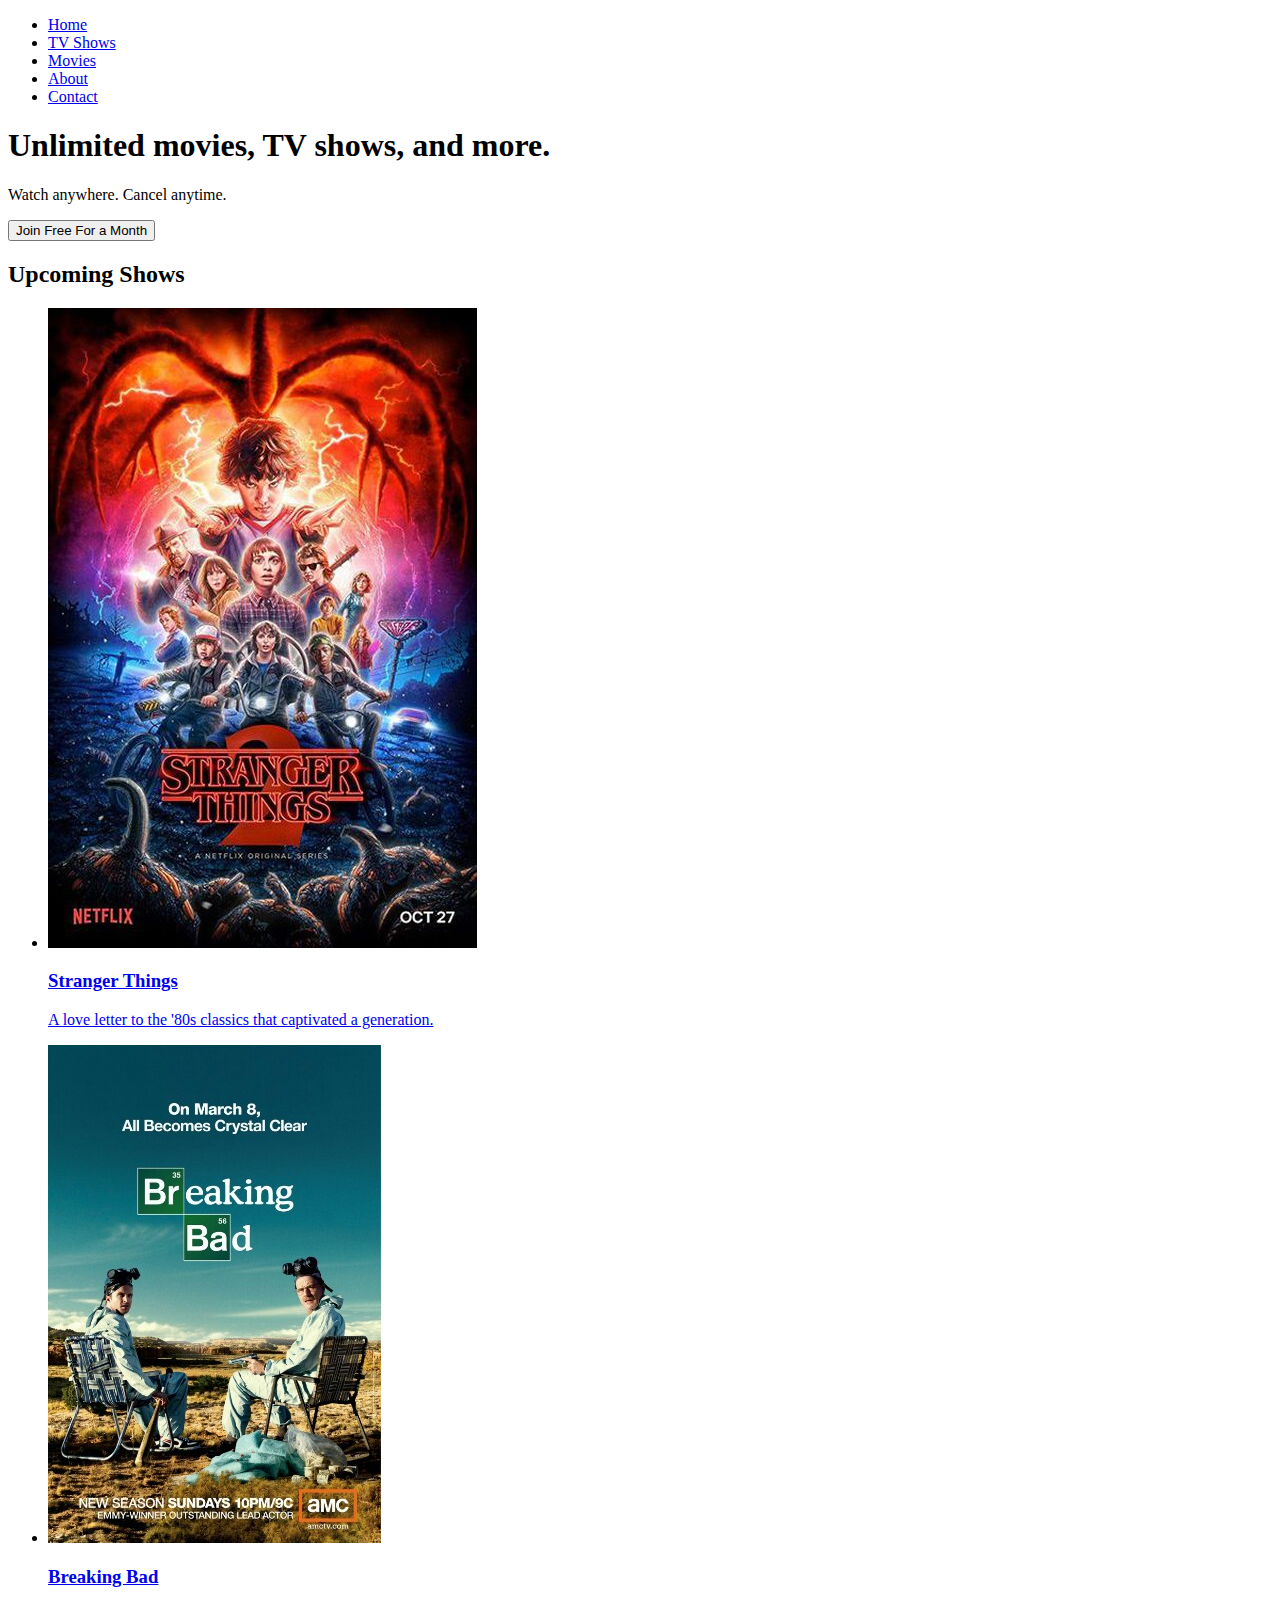
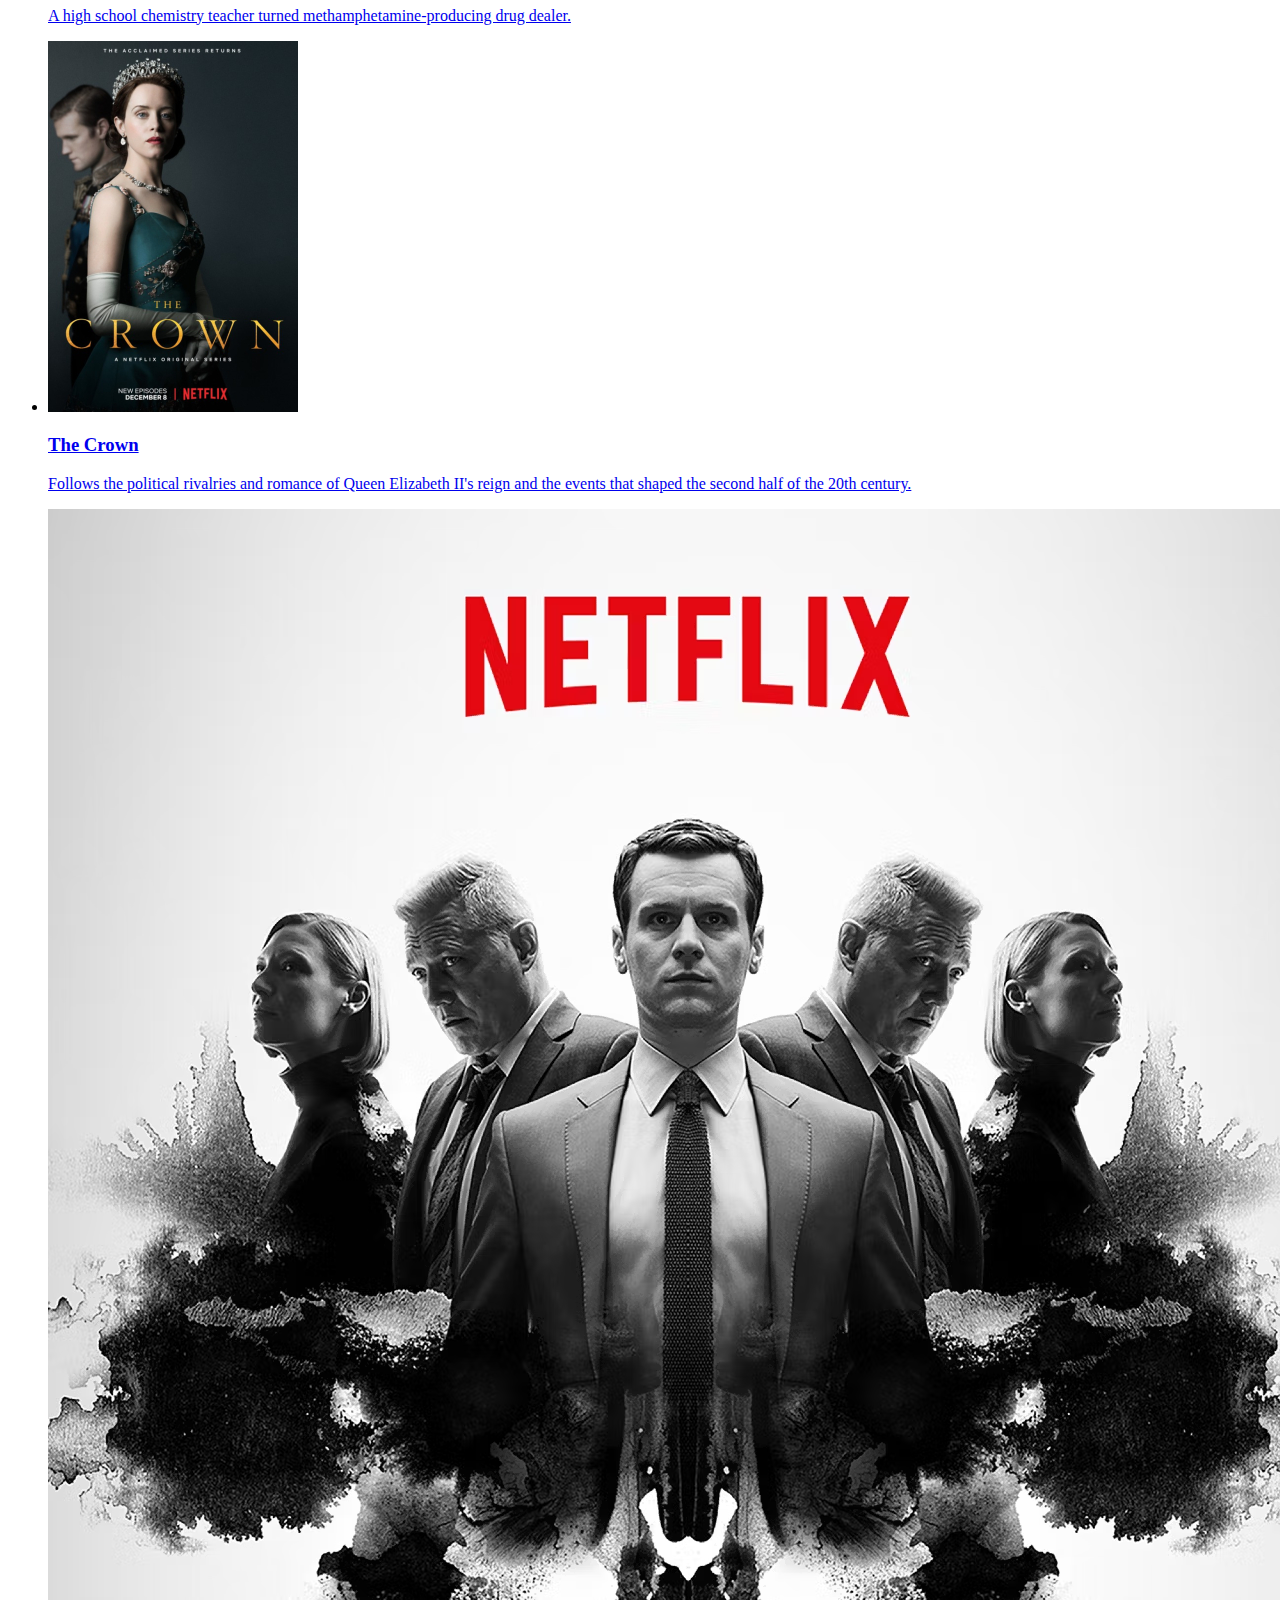
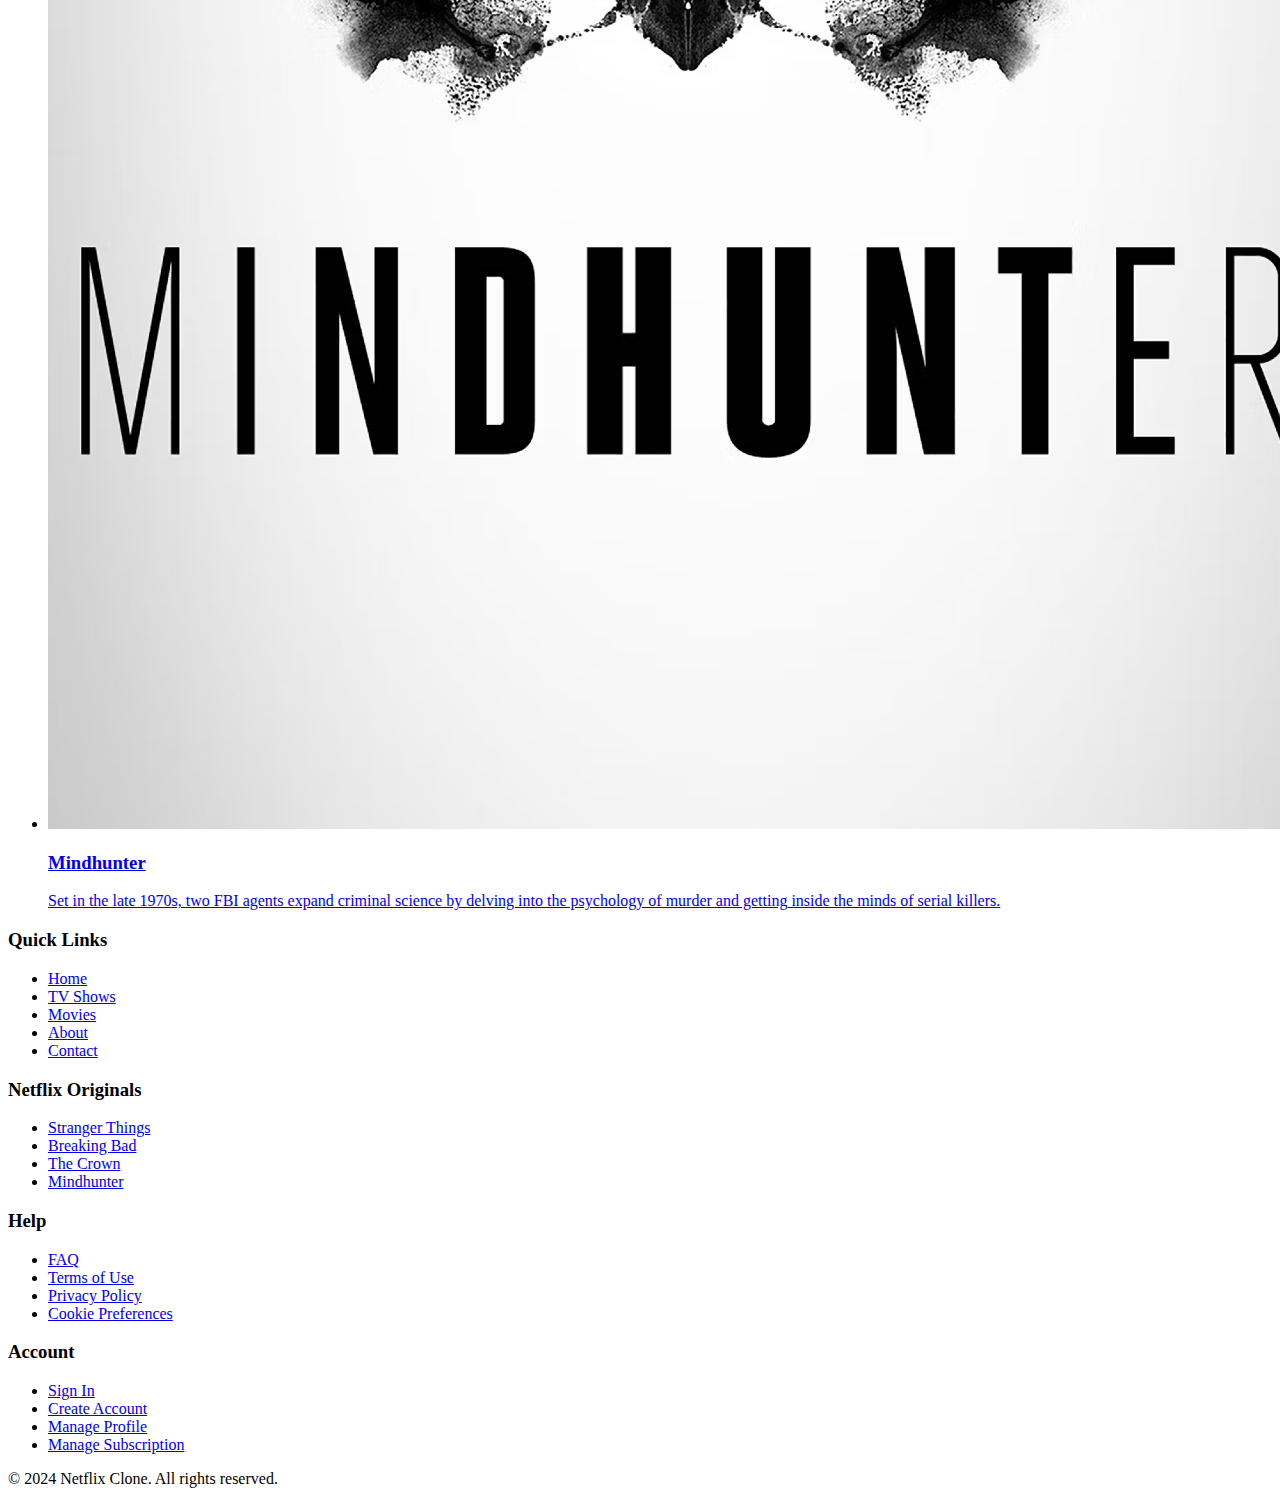
==== index.html @ 42d57135 "Add files via upload" ====
<!DOCTYPE html>
<html lang="en">
<head>
    <meta charset="UTF-8">
    <meta name="viewport" content="width=device-width, initial-scale=1.0">
    <link rel="stylesheet" href="style.css">
    <title>Netflix Clone</title>
    <link href="https://fonts.googleapis.com/css2?family=Roboto:wght@400;700&display=swap" rel="stylesheet">
</head>
<body>
    <header>
        <nav class="navbar">
            <div class="logo"></div>
            <ul>
                <li><a href="index.html">Home</a></li>
                <li><a href="tv-shows.html">TV Shows</a></li>
                <li><a href="movies.html">Movies</a></li>
                <li><a href="about.html">About</a></li>
                <li><a href="Contact.html">Contact</a></li>
            </ul>
        </nav>
        <div class="hero">
            <h1>Unlimited movies, TV shows, and more.</h1>
            <p>Watch anywhere. Cancel anytime.</p>
            <button class="cta-button">Join Free For a Month</button>
        </div>
    </header>
    <section class="Upcoming-shows">
        <h2>Upcoming Shows</h2>
        <ul class="show-list">
            <li class="show-item">
                <a href="#">
                    <img src="Photo/759739.entity.jpg" alt="Stranger Things">
                    <h3>Stranger Things</h3>
                    <p>A love letter to the '80s classics that captivated a generation.</p>
                </a>
            </li>
            <li class="show-item">
                <a href="#">
                    <img src="Photo/Breaking_bad_2_temporada_poster.jpg" alt="Breaking Bad">
                    <h3>Breaking Bad</h3>
                    <p>A high school chemistry teacher turned methamphetamine-producing drug dealer.</p>
                </a>
            </li>
            <li class="show-item">
                <a href="#">
                    <img src="Photo/The_Crown_season_2.jpeg" alt="The Crown">
                    <h3>The Crown</h3>
                    <p>Follows the political rivalries and romance of Queen Elizabeth II's reign and the events that shaped the second half of the 20th century.</p>
                </a>
            </li>
            <li class="show-item">
                <a href="#">
                    <img src="Photo/mindhunter-tv-poster.avif" alt="Mindhunter">
                    <h3>Mindhunter</h3>
                    <p>Set in the late 1970s, two FBI agents expand criminal science by delving into the psychology of murder and getting inside the minds of serial killers.</p>
                </a>
            </li>
        </ul>
    </section>

    <footer>
        <div class="footer-container">
            <div class="footer-links">
                <h3>Quick Links</h3>
                <ul>
                    <li><a href="index.html">Home</a></li>
                    <li><a href="tv-shows.html">TV Shows</a></li>
                    <li><a href="movies.html">Movies</a></li>
                    <li><a href="about.html">About</a></li>
                    <li><a href="contact.html">Contact</a></li>
                </ul>
            </div>
            <div class="footer-links">
                <h3>Netflix Originals</h3>
                <ul>
                    <li><a href="#">Stranger Things</a></li>
                    <li><a href="#">Breaking Bad</a></li>
                    <li><a href="#">The Crown</a></li>
                    <li><a href="#">Mindhunter</a></li>
                </ul>
            </div>
            <div class="footer-links">
                <h3>Help</h3>
                <ul>
                    <li><a href="#">FAQ</a></li>
                    <li><a href="#">Terms of Use</a></li>
                    <li><a href="#">Privacy Policy</a></li>
                    <li><a href="#">Cookie Preferences</a></li>
                </ul>
            </div>
            <div class="footer-links">
                <h3>Account</h3>
                <ul>
                    <li><a href="#">Sign In</a></li>
                    <li><a href="#">Create Account</a></li>
                    <li><a href="#">Manage Profile</a></li>
                    <li><a href="#">Manage Subscription</a></li>
                </ul>
            </div>
        </div>
        <div class="footer-bottom">
            <p>&copy; 2024 Netflix Clone. All rights reserved.</p>
        </div>
    </footer>
</body>
</html>
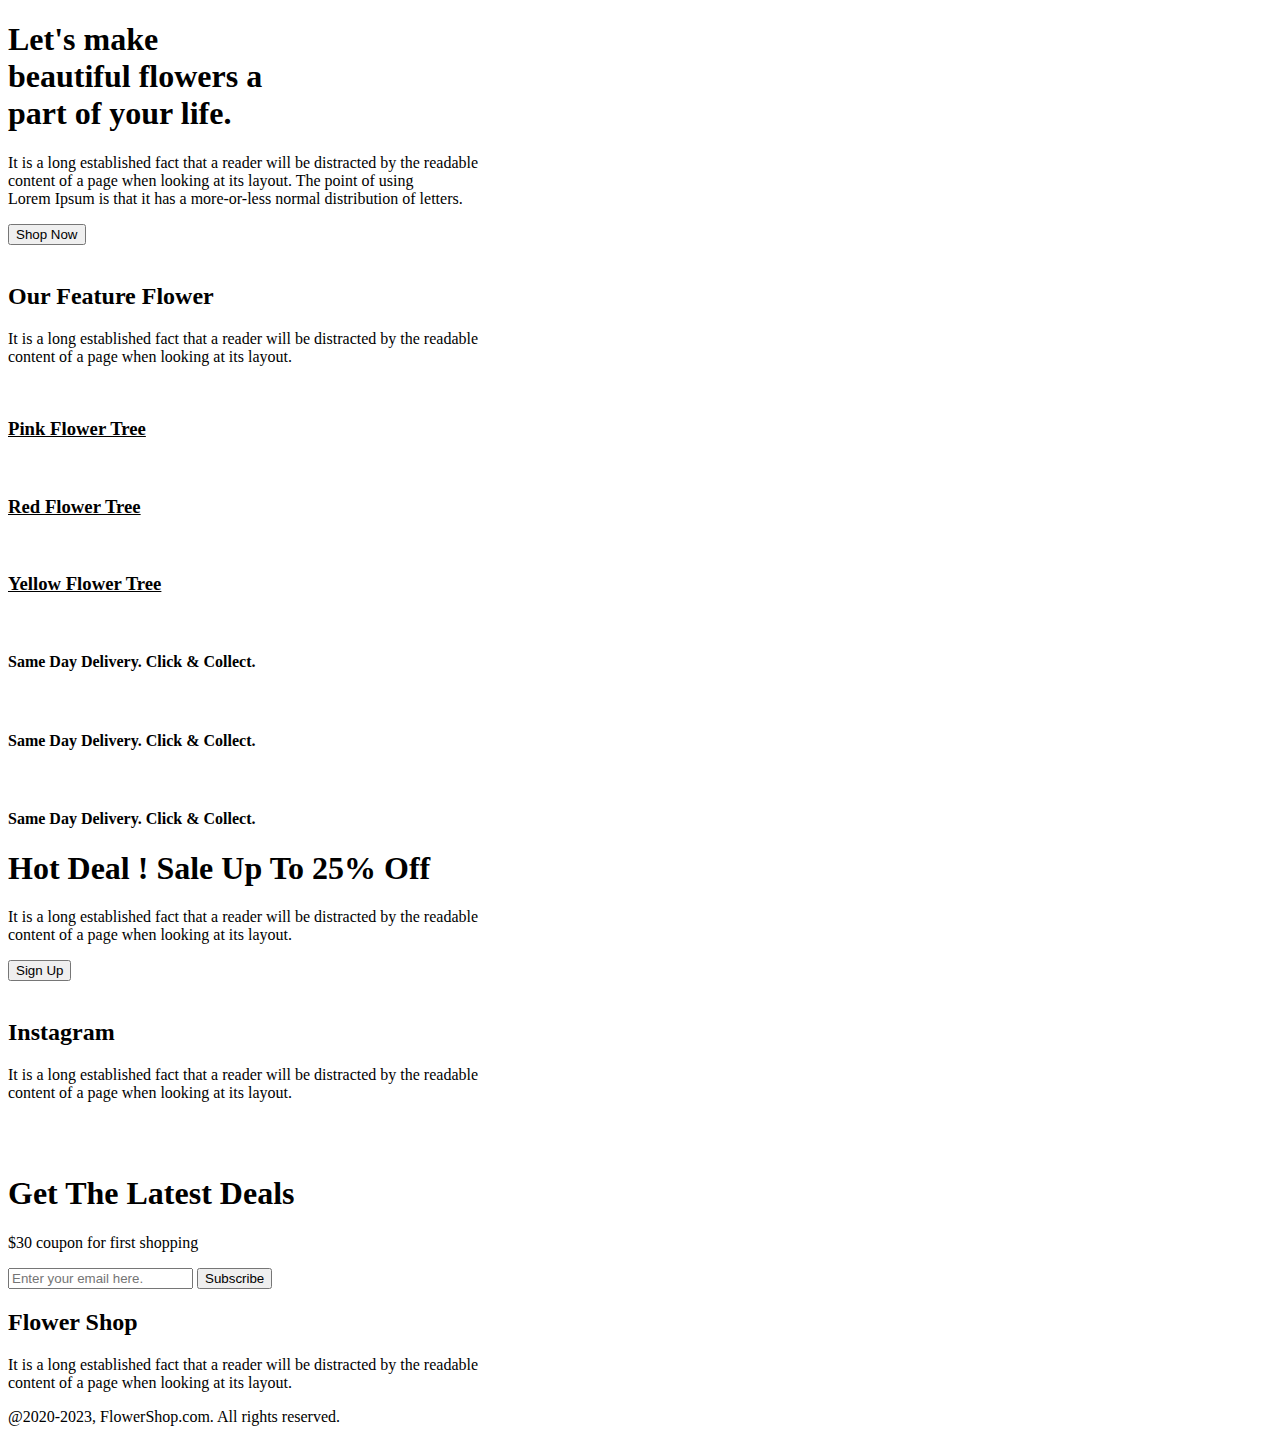
==== commit 2229f5fb: "Add files via upload" ====
--- a/index.html
+++ b/index.html
@@ -1,107 +1,118 @@
-<!DOCTYPE html>
-<html lang="en">
-<head>
-    <meta charset="UTF-8">
-    <meta name="viewport" content="width=device-width, initial-scale=1.0">
-    <link rel="stylesheet" href="style.css">
-    <title>Netflix Clone</title>
-    <link href="https://fonts.googleapis.com/css2?family=Roboto:wght@400;700&display=swap" rel="stylesheet">
-</head>
-<body>
-    <header>
-        <nav class="navbar">
-            <div class="logo"></div>
-            <ul>
-                <li><a href="index.html">Home</a></li>
-                <li><a href="tv-shows.html">TV Shows</a></li>
-                <li><a href="movies.html">Movies</a></li>
-                <li><a href="about.html">About</a></li>
-                <li><a href="Contact.html">Contact</a></li>
-            </ul>
-        </nav>
-        <div class="hero">
-            <h1>Unlimited movies, TV shows, and more.</h1>
-            <p>Watch anywhere. Cancel anytime.</p>
-            <button class="cta-button">Join Free For a Month</button>
-        </div>
-    </header>
-    <section class="Upcoming-shows">
-        <h2>Upcoming Shows</h2>
-        <ul class="show-list">
-            <li class="show-item">
-                <a href="#">
-                    <img src="Photo/759739.entity.jpg" alt="Stranger Things">
-                    <h3>Stranger Things</h3>
-                    <p>A love letter to the '80s classics that captivated a generation.</p>
-                </a>
-            </li>
-            <li class="show-item">
-                <a href="#">
-                    <img src="Photo/Breaking_bad_2_temporada_poster.jpg" alt="Breaking Bad">
-                    <h3>Breaking Bad</h3>
-                    <p>A high school chemistry teacher turned methamphetamine-producing drug dealer.</p>
-                </a>
-            </li>
-            <li class="show-item">
-                <a href="#">
-                    <img src="Photo/The_Crown_season_2.jpeg" alt="The Crown">
-                    <h3>The Crown</h3>
-                    <p>Follows the political rivalries and romance of Queen Elizabeth II's reign and the events that shaped the second half of the 20th century.</p>
-                </a>
-            </li>
-            <li class="show-item">
-                <a href="#">
-                    <img src="Photo/mindhunter-tv-poster.avif" alt="Mindhunter">
-                    <h3>Mindhunter</h3>
-                    <p>Set in the late 1970s, two FBI agents expand criminal science by delving into the psychology of murder and getting inside the minds of serial killers.</p>
-                </a>
-            </li>
-        </ul>
-    </section>
-
-    <footer>
-        <div class="footer-container">
-            <div class="footer-links">
-                <h3>Quick Links</h3>
-                <ul>
-                    <li><a href="index.html">Home</a></li>
-                    <li><a href="tv-shows.html">TV Shows</a></li>
-                    <li><a href="movies.html">Movies</a></li>
-                    <li><a href="about.html">About</a></li>
-                    <li><a href="contact.html">Contact</a></li>
-                </ul>
-            </div>
-            <div class="footer-links">
-                <h3>Netflix Originals</h3>
-                <ul>
-                    <li><a href="#">Stranger Things</a></li>
-                    <li><a href="#">Breaking Bad</a></li>
-                    <li><a href="#">The Crown</a></li>
-                    <li><a href="#">Mindhunter</a></li>
-                </ul>
-            </div>
-            <div class="footer-links">
-                <h3>Help</h3>
-                <ul>
-                    <li><a href="#">FAQ</a></li>
-                    <li><a href="#">Terms of Use</a></li>
-                    <li><a href="#">Privacy Policy</a></li>
-                    <li><a href="#">Cookie Preferences</a></li>
-                </ul>
-            </div>
-            <div class="footer-links">
-                <h3>Account</h3>
-                <ul>
-                    <li><a href="#">Sign In</a></li>
-                    <li><a href="#">Create Account</a></li>
-                    <li><a href="#">Manage Profile</a></li>
-                    <li><a href="#">Manage Subscription</a></li>
-                </ul>
-            </div>
-        </div>
-        <div class="footer-bottom">
-            <p>&copy; 2024 Netflix Clone. All rights reserved.</p>
-        </div>
-    </footer>
-</body>
+<!DOCTYPE html>
+<html lang="en">
+<head>
+    <meta charset="UTF-8">
+    <meta name="viewport" content="width=device-width, initial-scale=1.0">
+    <link rel="stylesheet" href="style.css">
+    <title>Online Flower shop</title>
+</head>
+<body>
+    <header>
+        <!-- parent div -->
+        <div class="h-container">
+                <div>
+                    <h1 id="h1">Let's make <br>
+                        beautiful flowers a <br>
+                         part of your life.</h1>
+                         <p class="paragraph">It is a long established fact that a reader will be distracted by the readable <br> content of a page when looking at its layout. The point of using <br> Lorem Ipsum is that it has a more-or-less normal distribution of letters.</p>
+                         <button class="p-btn">Shop Now</button>
+                </div>
+ 
+                <div class="h-img">
+                    <img src="Flower Asset/pngwing 10.png" alt="">
+                </div>
+
+        </div>
+
+    </header>
+
+    <main class="main">
+        <div class="Feature-class">
+            <h2>Our Feature Flower</h2>
+            <p class="paragraph">It is a long established fact that a reader will be distracted by the readable <br>content of a page when looking at its layout.</p>
+        </div>
+
+       <div class="feature-img">
+        <div class="feature-img1">
+            <img src="Flower Asset/pngwing 6.png" alt="">
+            <h3><u>Pink Flower Tree</u></h3>
+        </div>
+        <div class="feature-img2">
+            <img id="img2" src="Flower Asset/pngwing 5.png" alt="">
+            <h3><u>Red Flower Tree</u></h3>
+        </div>
+        <div class="feature-img3">
+            <img id="img3" src="Flower Asset/pngwing 7.png" alt="">
+            <h3><u>Yellow Flower Tree</u></h3>
+        </div>
+       </div>
+
+       <!-- delivery div -->
+       <div class="delivery-class">
+                <div >
+                    <img src="Flower Asset/Group 57.png" alt="">
+                    <h4>Same Day Delivery. Click & Collect.</h4>
+                </div>
+
+                <div >
+                    <img src="Flower Asset/Group 58.png" alt="">
+                    <h4>Same Day Delivery. Click & Collect.</h4>
+                </div>
+
+                <div >
+                    <img src="Flower Asset/Group 59.png" alt="">
+                    <h4>Same Day Delivery. Click & Collect.</h4>
+                </div>
+       </div>
+
+
+       <section>
+        <div class="hot-container">
+            <div class="hot-content">
+                <h1 id="h1">Hot Deal ! Sale Up To 25% <span id="off"> Off</span> </h1>
+                     <p class="paragraph">It is a long established fact that a reader will be distracted by the readable <br> content of a page when looking at its layout.</p>
+                     <button class="p-btn">Sign Up</button>
+            </div>
+
+            <div class="hot-img">
+                <img src="Flower Asset/pngwing 8.png" alt="">
+            </div>
+
+    </div>
+       </section>
+
+       <div class="Feature-class">
+        <h2>Instagram</h2>
+        <p class="paragraph">It is a long established fact that a reader will be distracted by the readable <br>content of a page when looking at its layout.</p>
+    </div>
+
+    <div class="suqare-img">
+        <img src="Flower Asset/Flower 01.png" alt="">
+        <img src="Flower Asset/Rectangle 5.png" alt="">
+        <img src="Flower Asset/Rectangle 6.png" alt="">
+        <img src="Flower Asset/Rectangle 4.png" alt="">
+    </div>
+
+
+    <div class="last-img">
+        <img src="Flower Asset/Rectangle 9.png" alt="">
+        <h1 class="hello">Get The Latest Deals</h1>
+        <p class="bottom">$30 coupon for first shopping</p>
+        <input type="text" name="" id="input" placeholder="Enter your email here.">
+        <button class="p-btn">Subscribe</button>
+    </div>
+
+        
+    </main>
+    <footer class="footer">
+        <div class="Feature-class">
+            <h2><span id="off">Flower</span> Shop</h2>
+            <p class="footer-paragraph">It is a long established fact that a reader will be distracted by the readable <br>content of a page when looking at its layout.</p>
+            <p class="fot-paragraph">@2020-2023, FlowerShop.com. All rights reserved. </p>
+        </div>
+
+
+    </footer>
+    
+</body>
 </html>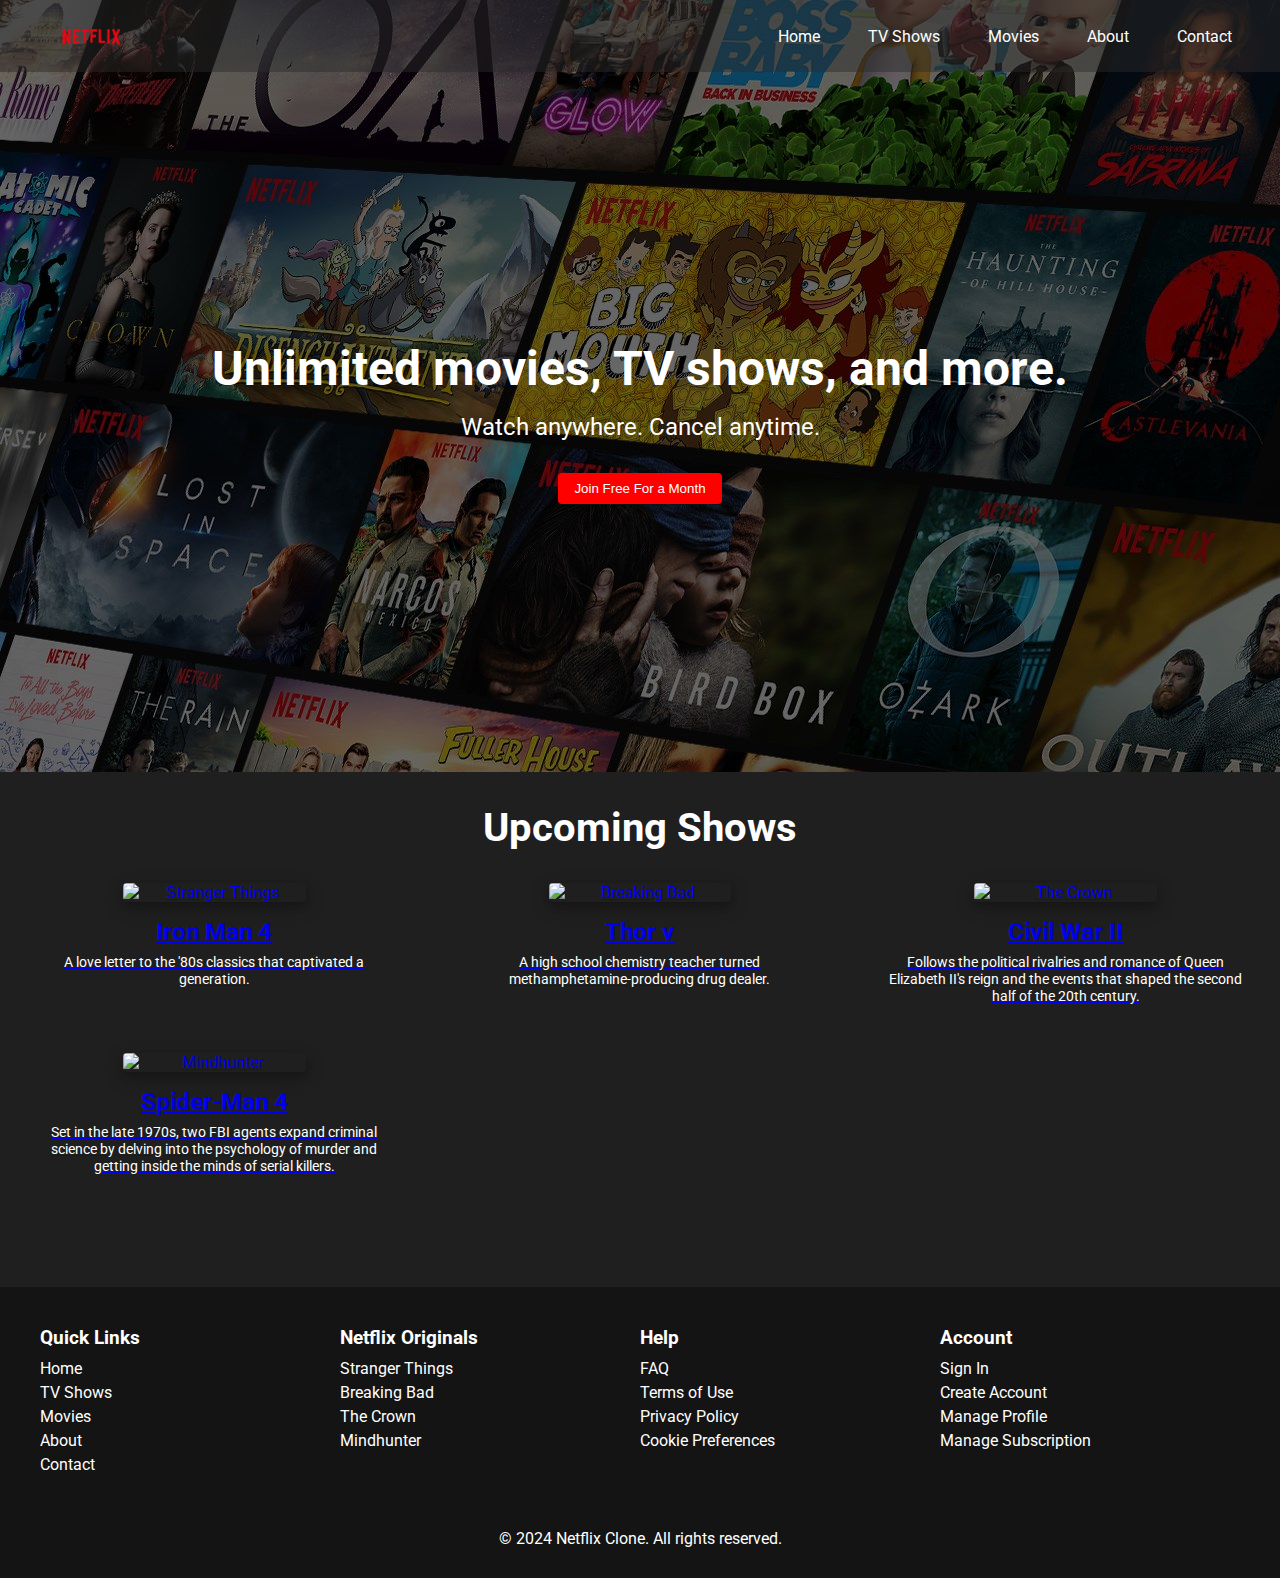
==== commit 7d9cd7df: "Add files via upload" ====
--- a/index.html
+++ b/index.html
@@ -1,118 +1,107 @@
-<!DOCTYPE html>
-<html lang="en">
-<head>
-    <meta charset="UTF-8">
-    <meta name="viewport" content="width=device-width, initial-scale=1.0">
-    <link rel="stylesheet" href="style.css">
-    <title>Online Flower shop</title>
-</head>
-<body>
-    <header>
-        <!-- parent div -->
-        <div class="h-container">
-                <div>
-                    <h1 id="h1">Let's make <br>
-                        beautiful flowers a <br>
-                         part of your life.</h1>
-                         <p class="paragraph">It is a long established fact that a reader will be distracted by the readable <br> content of a page when looking at its layout. The point of using <br> Lorem Ipsum is that it has a more-or-less normal distribution of letters.</p>
-                         <button class="p-btn">Shop Now</button>
-                </div>
- 
-                <div class="h-img">
-                    <img src="Flower Asset/pngwing 10.png" alt="">
-                </div>
-
-        </div>
-
-    </header>
-
-    <main class="main">
-        <div class="Feature-class">
-            <h2>Our Feature Flower</h2>
-            <p class="paragraph">It is a long established fact that a reader will be distracted by the readable <br>content of a page when looking at its layout.</p>
-        </div>
-
-       <div class="feature-img">
-        <div class="feature-img1">
-            <img src="Flower Asset/pngwing 6.png" alt="">
-            <h3><u>Pink Flower Tree</u></h3>
-        </div>
-        <div class="feature-img2">
-            <img id="img2" src="Flower Asset/pngwing 5.png" alt="">
-            <h3><u>Red Flower Tree</u></h3>
-        </div>
-        <div class="feature-img3">
-            <img id="img3" src="Flower Asset/pngwing 7.png" alt="">
-            <h3><u>Yellow Flower Tree</u></h3>
-        </div>
-       </div>
-
-       <!-- delivery div -->
-       <div class="delivery-class">
-                <div >
-                    <img src="Flower Asset/Group 57.png" alt="">
-                    <h4>Same Day Delivery. Click & Collect.</h4>
-                </div>
-
-                <div >
-                    <img src="Flower Asset/Group 58.png" alt="">
-                    <h4>Same Day Delivery. Click & Collect.</h4>
-                </div>
-
-                <div >
-                    <img src="Flower Asset/Group 59.png" alt="">
-                    <h4>Same Day Delivery. Click & Collect.</h4>
-                </div>
-       </div>
-
-
-       <section>
-        <div class="hot-container">
-            <div class="hot-content">
-                <h1 id="h1">Hot Deal ! Sale Up To 25% <span id="off"> Off</span> </h1>
-                     <p class="paragraph">It is a long established fact that a reader will be distracted by the readable <br> content of a page when looking at its layout.</p>
-                     <button class="p-btn">Sign Up</button>
-            </div>
-
-            <div class="hot-img">
-                <img src="Flower Asset/pngwing 8.png" alt="">
-            </div>
-
-    </div>
-       </section>
-
-       <div class="Feature-class">
-        <h2>Instagram</h2>
-        <p class="paragraph">It is a long established fact that a reader will be distracted by the readable <br>content of a page when looking at its layout.</p>
-    </div>
-
-    <div class="suqare-img">
-        <img src="Flower Asset/Flower 01.png" alt="">
-        <img src="Flower Asset/Rectangle 5.png" alt="">
-        <img src="Flower Asset/Rectangle 6.png" alt="">
-        <img src="Flower Asset/Rectangle 4.png" alt="">
-    </div>
-
-
-    <div class="last-img">
-        <img src="Flower Asset/Rectangle 9.png" alt="">
-        <h1 class="hello">Get The Latest Deals</h1>
-        <p class="bottom">$30 coupon for first shopping</p>
-        <input type="text" name="" id="input" placeholder="Enter your email here.">
-        <button class="p-btn">Subscribe</button>
-    </div>
-
-        
-    </main>
-    <footer class="footer">
-        <div class="Feature-class">
-            <h2><span id="off">Flower</span> Shop</h2>
-            <p class="footer-paragraph">It is a long established fact that a reader will be distracted by the readable <br>content of a page when looking at its layout.</p>
-            <p class="fot-paragraph">@2020-2023, FlowerShop.com. All rights reserved. </p>
-        </div>
-
-
-    </footer>
-    
-</body>
+<!DOCTYPE html>
+<html lang="en">
+<head>
+    <meta charset="UTF-8">
+    <meta name="viewport" content="width=device-width, initial-scale=1.0">
+    <link rel="stylesheet" href="style.css">
+    <title>Netflix Clone</title>
+    <link href="https://fonts.googleapis.com/css2?family=Roboto:wght@400;700&display=swap" rel="stylesheet">
+</head>
+<body>
+    <header class="try">
+        <nav class="navbar">
+            <div class="logo"></div>
+            <ul>
+                <li><a href="index.html">Home</a></li>
+                <li><a href="tv-shows.html">TV Shows</a></li>
+                <li><a href="movies.html">Movies</a></li>
+                <li><a href="about.html">About</a></li>
+                <li><a href="Contact.html">Contact</a></li>
+            </ul>
+        </nav>
+        <div class="hero">
+            <h1>Unlimited movies, TV shows, and more.</h1>
+            <p>Watch anywhere. Cancel anytime.</p>
+            <button class="cta-button">Join Free For a Month</button>
+        </div>
+    </header>
+    <section class="Upcoming-shows">
+        <h2>Upcoming Shows</h2>
+        <ul class="show-list">
+            <li class="show-item">
+                <a href="#">
+                    <img src="Photo/iron man 4.jpg" alt="Stranger Things">
+                    <h3>Iron Man 4</h3>
+                    <p>A love letter to the '80s classics that captivated a generation.</p>
+                </a>
+            </li>
+            <li class="show-item">
+                <a href="#">
+                    <img src="Photo/thor-5.jpg" alt="Breaking Bad">
+                    <h3>Thor v</h3>
+                    <p>A high school chemistry teacher turned methamphetamine-producing drug dealer.</p>
+                </a>
+            </li>
+            <li class="show-item">
+                <a href="#">
+                    <img src="Photo/Civil war 2.jpg" alt="The Crown">
+                    <h3>Civil War II</h3>
+                    <p>Follows the political rivalries and romance of Queen Elizabeth II's reign and the events that shaped the second half of the 20th century.</p>
+                </a>
+            </li>
+            <li class="show-item">
+                <a href="#">
+                    <img src="Photo/Spider man 4.jpg" alt="Mindhunter">
+                    <h3>Spider-Man 4</h3>
+                    <p>Set in the late 1970s, two FBI agents expand criminal science by delving into the psychology of murder and getting inside the minds of serial killers.</p>
+                </a>
+            </li>
+        </ul>
+    </section>
+
+    <footer>
+        <div class="footer-container">
+            <div class="footer-links">
+                <h3>Quick Links</h3>
+                <ul>
+                    <li><a href="index.html">Home</a></li>
+                    <li><a href="tv-shows.html">TV Shows</a></li>
+                    <li><a href="movies.html">Movies</a></li>
+                    <li><a href="about.html">About</a></li>
+                    <li><a href="contact.html">Contact</a></li>
+                </ul>
+            </div>
+            <div class="footer-links">
+                <h3>Netflix Originals</h3>
+                <ul>
+                    <li><a href="#">Stranger Things</a></li>
+                    <li><a href="#">Breaking Bad</a></li>
+                    <li><a href="#">The Crown</a></li>
+                    <li><a href="#">Mindhunter</a></li>
+                </ul>
+            </div>
+            <div class="footer-links">
+                <h3>Help</h3>
+                <ul>
+                    <li><a href="#">FAQ</a></li>
+                    <li><a href="#">Terms of Use</a></li>
+                    <li><a href="#">Privacy Policy</a></li>
+                    <li><a href="#">Cookie Preferences</a></li>
+                </ul>
+            </div>
+            <div class="footer-links">
+                <h3>Account</h3>
+                <ul>
+                    <li><a href="#">Sign In</a></li>
+                    <li><a href="#">Create Account</a></li>
+                    <li><a href="#">Manage Profile</a></li>
+                    <li><a href="#">Manage Subscription</a></li>
+                </ul>
+            </div>
+        </div>
+        <div class="footer-bottom">
+            <p>&copy; 2024 Netflix Clone. All rights reserved.</p>
+        </div>
+    </footer>
+</body>
 </html>--- a/style.css
+++ b/style.css
@@ -0,0 +1,186 @@
+* {
+    margin: 0;
+    padding: 0;
+    box-sizing: border-box;
+}
+
+p{
+    color: white;
+  }
+
+
+body {
+    font-family: 'Roboto', sans-serif;
+    background-color: #141414;
+    color: #fff;
+}
+
+.logo {
+    background-image: url("Photo/580b57fcd9996e24bc43c529.png");
+    width: 150px;
+    height: 40px;
+    background-size: contain;
+    background-repeat: no-repeat;
+    background-position: center;
+  }
+  
+
+.navbar {
+    background-color: #2b2b2b77;
+    padding: 1rem;
+    display: flex;
+    justify-content: space-between;
+    align-items: center;
+}
+
+.navbar ul {
+    display: flex;
+    list-style-type: none;
+}
+
+.navbar li {
+    margin-right: 1rem;
+}
+
+.navbar a {
+    color: #fff;
+    text-decoration: none;
+    padding: 0.5rem 1rem;
+    border-radius: 0.25rem;
+}
+.try {
+    background-image: url("Photo/apps.55787.9007199266246365.687a10a8-4c4a-4a47-8ec5-a95f70d8852d.jpg");
+}
+.hero {
+    /* background-image: url("Photo/apps.55787.9007199266246365.687a10a8-4c4a-4a47-8ec5-a95f70d8852d.jpg"); */
+    background-size: cover;
+    background-position: center;
+    height: 700px;
+    display: flex;
+    flex-direction: column;
+    justify-content: center;
+    align-items: center;
+    text-align: center;
+    padding: 0 2rem;
+}
+
+.hero h1 {
+    font-size: 3rem;
+    margin-bottom: 1rem;
+}
+
+.hero p {
+    font-size: 1.5rem;
+    margin-bottom: 2rem;
+}
+
+.cta-button {
+    background-color: red;
+    color: #fff;
+    border: none;
+    padding: 0.5rem 1rem;
+    border-radius: 0.25rem;
+    cursor: pointer;
+}
+
+.Upcoming-shows {
+    padding: 2rem;
+    display: flex;
+    flex-direction: column;
+    align-items: center;
+    background-color: #1f1f1f;
+}
+
+.Upcoming-shows h2 {
+    font-size: 2.5rem;
+    margin-bottom: 2rem;
+}
+
+.show-list {
+    display: flex;
+    list-style-type: none;
+    flex-wrap: wrap;
+    justify-content: space-between;
+    margin-bottom: 2rem;
+}
+
+.show-item {
+    width: 30%;
+    margin-bottom: 2rem;
+}
+
+.show-item a {
+    display: flex;
+    flex-direction: column;
+    align-items: center;
+    text-align: center;
+}
+
+.show-item img {
+    box-shadow: 0 4px 8px 0 rgba(0, 0, 0, 0.2), 0 6px 20px 0 rgba(0, 0, 0, 0.19);
+    width: 50%;
+    height: auto;
+    border-radius: 0.25rem;
+    margin-bottom: 1rem;
+}
+
+.show-item h3 {
+    font-size: 1.5rem;
+    margin-bottom: 0.5rem;
+}
+
+.show-item p {
+    font-size: 0.9rem;
+    margin-bottom: 1rem;
+}
+
+a:hover {
+    opacity: 0.5;
+    color: #e50914;
+  }
+
+  footer {
+    background-color: #141414;
+    padding: 20px 0;
+}
+
+.footer-container {
+    display: flex;
+    justify-content: space-around;
+    flex-wrap: wrap;
+    margin: 0 auto;
+    max-width: 1200px;
+}
+
+.footer-links {
+    flex: 1;
+    margin: 20px 0;
+}
+
+.footer-links h3 {
+    color: #fff;
+    margin-bottom: 10px;
+}
+
+.footer-links ul {
+    list-style-type: none;
+    padding: 0;
+}
+
+.footer-links li a {
+    color: #fff;
+    text-decoration: none;
+    display: block;
+    margin-bottom: 5px;
+}
+
+.footer-links li a:hover {
+    color: #e50914;
+}
+
+.footer-bottom {
+    text-align: center;
+    color: #fff;
+    padding: 10px 0;
+    margin-top: 20px;
+}